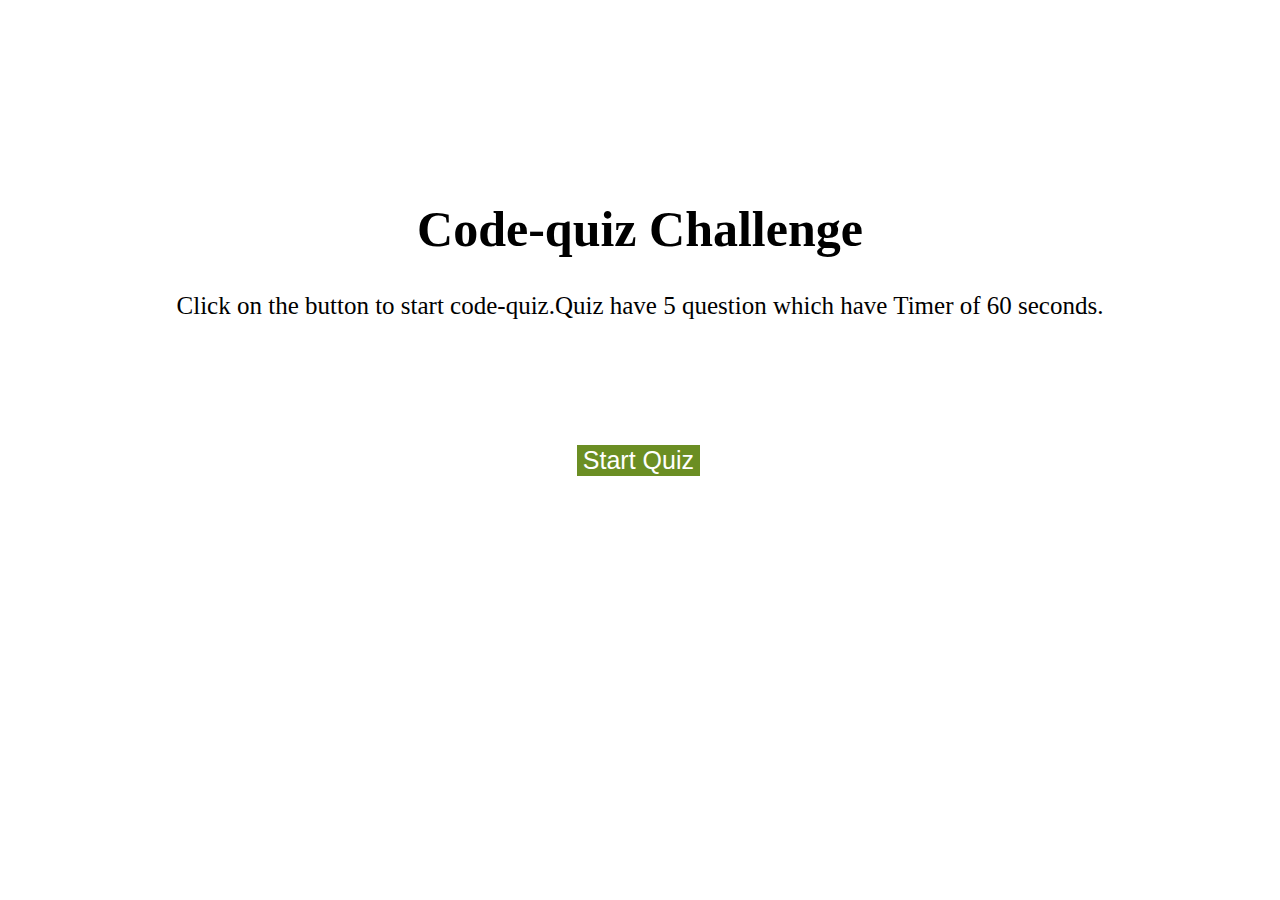
==== index.html @ cba0af8f "push" ====
<!DOCTYPE html>
<html lang="en">
  <head>
    <meta charset="UTF-8" />
    <meta name="viewport" content="width=device-width, initial-scale=1.0" />
    <title>Code-quiz</title>
    <link rel="stylesheet" href="style.css" />
  </head>
  <body>
    <h1>Code-quiz Challenge</h1>
    <p>
      Click on the button to start code-quiz.Quiz have 5 question which have
      Timer of 60 seconds.
    </p>
    <a href="home.html">
      <button>
        Start Quiz
      </button>
    </a>
  </body>
</html>
---- style.css ----
h1 {
  text-align: center;
  font-size: 50px;
  margin-top: 200px;
}
p {
  text-align: center;
  font-size: 25px;
}
button {
  background: olivedrab;
  font-size: 25px;
  color: white;
  border: green;
  margin: 100px;
  margin-left: 45%;
}
.home-h1 {
  color: olivedrab;
  text-align: center;
  margin-top: 0em;
}
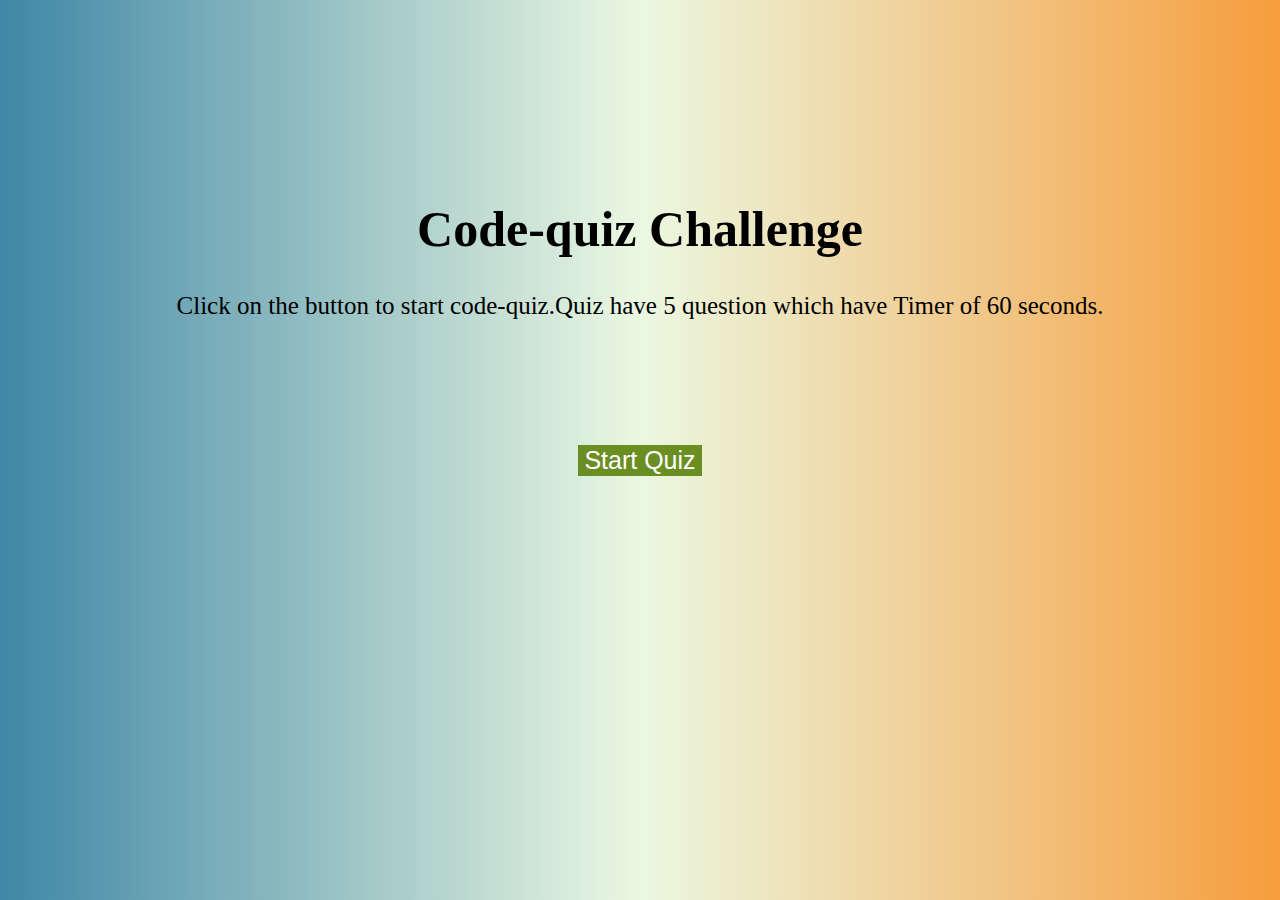
==== commit e1a878e5: "fixing code was not working" ====
--- a/index.html
+++ b/index.html
@@ -12,10 +12,11 @@
       Click on the button to start code-quiz.Quiz have 5 question which have
       Timer of 60 seconds.
     </p>
-    <a href="home.html">
-      <button>
-        Start Quiz
-      </button>
-    </a>
+    <!-- <a href="home.html"> -->
+    <button id="startQuiz">
+      Start Quiz
+    </button>
+    <!-- </a> -->
+    <script src="script.js"></script>
   </body>
 </html>
--- a/style.css
+++ b/style.css
@@ -1,10 +1,12 @@
+body {
+  background: repeating-linear-gradient(0.25turn, #3f87a6, #ebf8e1, #f69d3c);
+  text-align: center;
+}
 h1 {
-  text-align: center;
   font-size: 50px;
   margin-top: 200px;
 }
 p {
-  text-align: center;
   font-size: 25px;
 }
 button {
@@ -13,10 +15,31 @@
   color: white;
   border: green;
   margin: 100px;
-  margin-left: 45%;
 }
 .home-h1 {
   color: olivedrab;
-  text-align: center;
   margin-top: 0em;
 }
+.time {
+  margin-top: 10px;
+  font-size: 25px;
+}
+#btn0,
+#btn1,
+#btn2,
+#btn3 {
+  background: linear-gradient(135deg, orange 60%, cyan);
+  width: 120px;
+  font-size: 20px;
+  color: white;
+  border: 1px solid #1d3c6a;
+  margin: 10px 20px 10px 0px;
+  padding: 10px 10px;
+}
+#btn0:hover,
+#btn1:hover,
+#btn2:hover,
+#btn3:hover {
+  cursor: pointer;
+  background: linear-gradient(#e66465, #757fe9);
+}
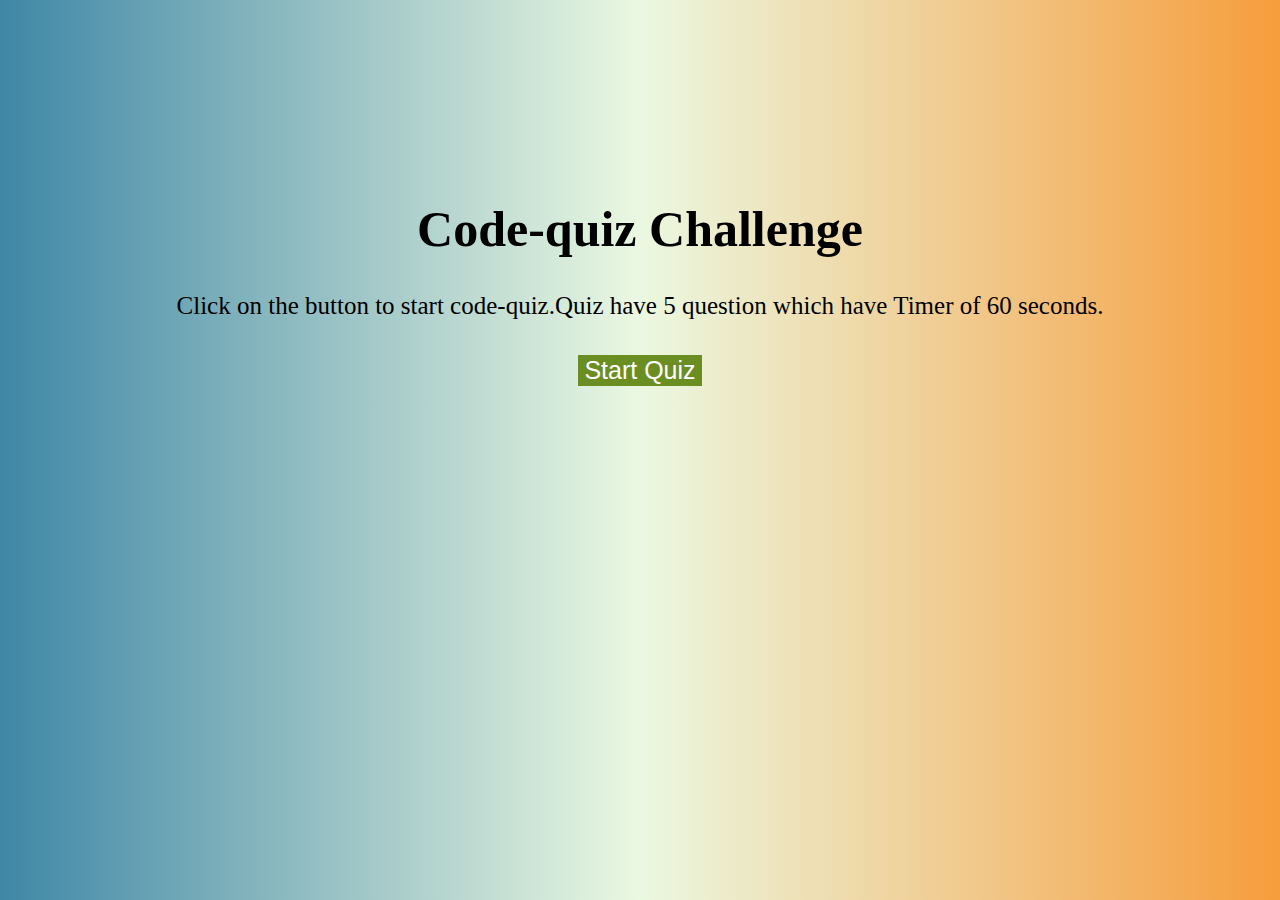
==== commit d071ff90: "finishing" ====
--- a/index.html
+++ b/index.html
@@ -12,11 +12,11 @@
       Click on the button to start code-quiz.Quiz have 5 question which have
       Timer of 60 seconds.
     </p>
-    <!-- <a href="home.html"> -->
-    <button id="startQuiz">
-      Start Quiz
-    </button>
-    <!-- </a> -->
+    <a href="home.html">
+      <button>
+        Start Quiz
+      </button>
+    </a>
     <script src="script.js"></script>
   </body>
 </html>
--- a/style.css
+++ b/style.css
@@ -14,7 +14,7 @@
   font-size: 25px;
   color: white;
   border: green;
-  margin: 100px;
+  margin: 10px;
 }
 .home-h1 {
   color: olivedrab;
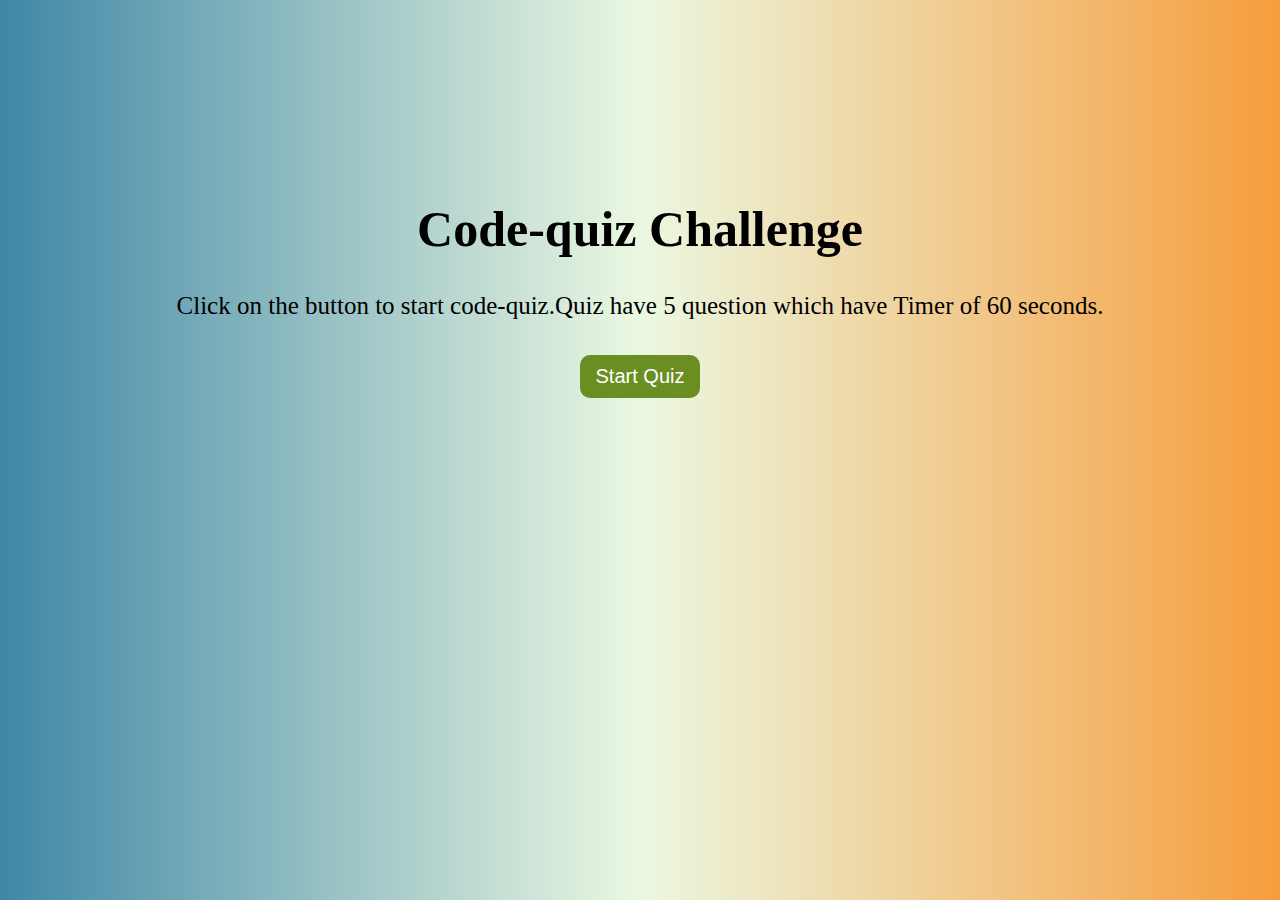
==== commit 5a60be8c: "set timmer" ====
--- a/index.html
+++ b/index.html
@@ -13,7 +13,7 @@
       Timer of 60 seconds.
     </p>
     <a href="home.html">
-      <button>
+      <button class="start">
         Start Quiz
       </button>
     </a>
--- a/style.css
+++ b/style.css
@@ -10,10 +10,25 @@
   font-size: 25px;
 }
 button {
+  background: linear-gradient(135deg, orange 60%, cyan);
+  width: 120px;
+  font-size: 20px;
+  color: white;
+  border: 1px solid #1d3c6a;
+  border-radius: 10px;
+  margin: 10px 20px 10px 0px;
+  padding: 10px 10px;
+}
+button:hover {
+  cursor: pointer;
+  background: linear-gradient(#e66465, #757fe9);
+}
+.start {
   background: olivedrab;
-  font-size: 25px;
+  font-size: 20px;
   color: white;
   border: green;
+  border-radius: 10px;
   margin: 10px;
 }
 .home-h1 {
@@ -23,19 +38,9 @@
 .time {
   margin-top: 10px;
   font-size: 25px;
+  color: #e66465;
 }
-#btn0,
-#btn1,
-#btn2,
-#btn3 {
-  background: linear-gradient(135deg, orange 60%, cyan);
-  width: 120px;
-  font-size: 20px;
-  color: white;
-  border: 1px solid #1d3c6a;
-  margin: 10px 20px 10px 0px;
-  padding: 10px 10px;
-}
+
 #btn0:hover,
 #btn1:hover,
 #btn2:hover,
@@ -43,3 +48,6 @@
   cursor: pointer;
   background: linear-gradient(#e66465, #757fe9);
 }
+#questionText {
+  font-size: 30px;
+}
